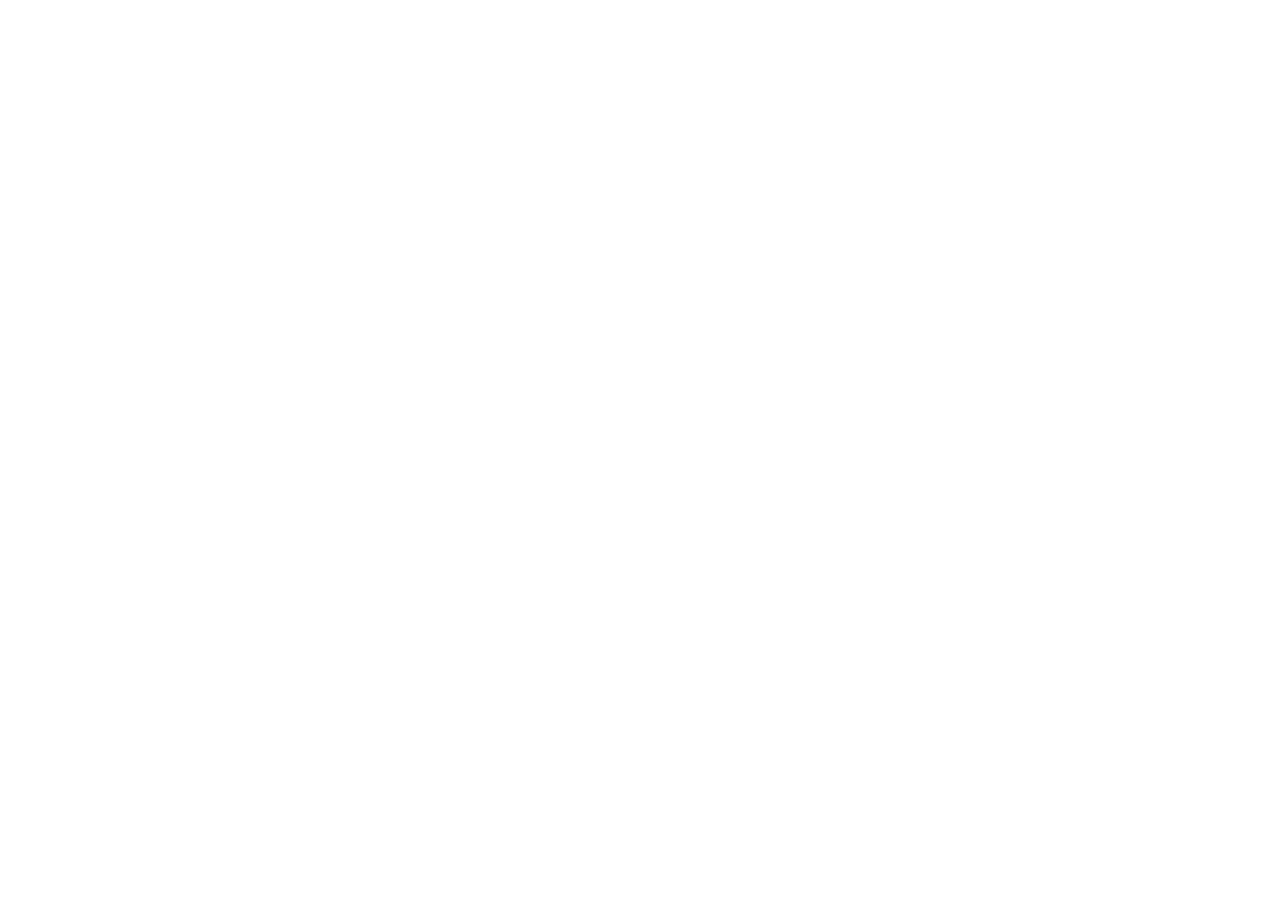
==== log_in_page.html @ dba49fe8 "Mobile First Main page" ====
<!DOCTYPE html>
<html lang="en">
<head>
    <meta charset="UTF-8">
    <meta http-equiv="X-UA-Compatible" content="IE=edge">
    <meta name="viewport" content="width=device-width, initial-scale=1.0">
    <link rel="stylesheet" href="/CSS/main.css" >
    <title> Log IN </title>
</head>

<body>

</body>

<script src="JS/mobile.js"> </script>

</html>
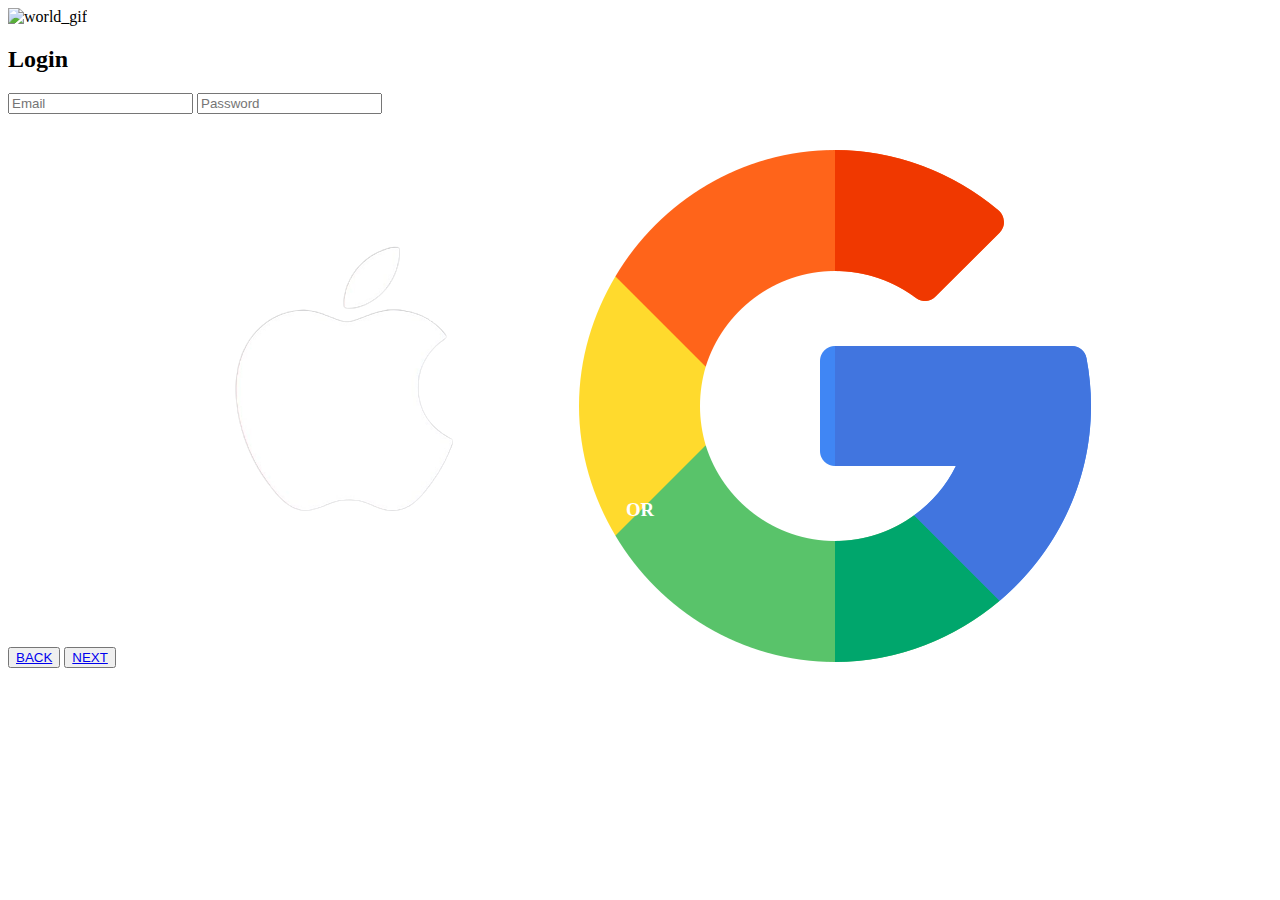
==== commit 81fcff54: "Second page done" ====
--- a/log_in_page.html
+++ b/log_in_page.html
@@ -4,12 +4,29 @@
     <meta charset="UTF-8">
     <meta http-equiv="X-UA-Compatible" content="IE=edge">
     <meta name="viewport" content="width=device-width, initial-scale=1.0">
-    <link rel="stylesheet" href="/CSS/main.css" >
+    <link rel="stylesheet" href="CSS//mobile_login_screen.css" >
     <title> Log IN </title>
 </head>
 
 <body>
+    <div id="box_container">
+            <img id="gif" src="Images/giphy.gif" alt="world_gif">
+            <div id="white_bar_01" > </div>
+            <div id="white_bar_02" > </div>
+            <h2 id="login_h2"> Login </h2>
 
+        <form action="#">
+                <input type="email" name="username" id="iusername" placeholder="Email"> 
+                <input type="password" name="Password" id="ipassword" placeholder="Password" required >
+        </form>
+
+        <button id="red_box"> <a href="/Login_Page/main.html" rel="prev" target="_self"> BACK </a> </button>
+        <button id="green_box"> <a href="#" rel="next" target="_self"> NEXT </a> </button>
+        <h3 style="position:absolute; color:white; font-family:var(--monserrant_main); top:480px; left:50%; translate:-50%;"> OR </h3>
+        <img id="apple-logo" src="Images/apple-icon.png" alt="apple logo">
+        <img id="google-logo" src="Images/google-icon.png" alt="google logo">
+
+    </div>    
 </body>
 
 <script src="JS/mobile.js"> </script>
--- a/CSS/mobile_login_screen.css
+++ b/CSS/mobile_login_screen.css
@@ -0,0 +1,46 @@
+@media only screen and (max-width:380px) { 
+
+    * { padding:0px; margin:0px; color:black; font-family:sans-serif;  }
+    
+:root 
+        {
+            --league_spartan_bold:'font-1';
+            --monserrant_main:'font-2';
+        }
+    
+@font-face { font-family:'font-1'; src: url(/Login_Page/fonts/league_spartan/LeagueSpartan-Bold.ttf) format('truetype'); }
+@font-face { font-family:'font-2'; src: url(/Login_Page/fonts/montserrant_classic/Montserrat-VariableFont_wght.ttf) format('truetype'); }
+
+    
+body { height:91vh; background-image:url(/Login_Page/Images/ocean.jpg); background-size:cover; background-repeat: no-repeat; }
+    
+div#box_container { position:absolute; top:50%; left:50%;  translate: -50% -50%; background-color: rgb(0, 0, 0, 0.470); height:37em; width:20em; border-radius:10px; }
+    
+div#white_bar_01 { border-top: 2.5px solid rgb(255, 255, 255); position:relative; top:492px; left:40px; width:80px;  }
+div#white_bar_02 { border-top: 2.5px solid rgb(255, 255, 255); position:relative; top:490px; left:205px; width:80px;  }
+
+img#gif { width:220px; position:absolute; top:20%; left:50%;  translate: -50% -50%; }
+img#apple-logo { width:70px; position:absolute; top:490px; left:45px; }
+img#google-logo { width:39px; position: absolute; top:510px; left:228px; }
+
+    
+#login_h2 { font-family: var(--league_spartan_bold); position: absolute; top:10.4em; left:0.9em; letter-spacing:1.6px; color:#dfe3e8; 
+                }
+
+input#iusername { position:absolute; top:48%; left:50%; translate: -50%; width:270px; height:40px; background-color:#dfe3e8; 
+                    border-radius:10px; border:1px solid transparent;  }
+
+input#ipassword { position:absolute; top:58%; left:50%; translate: -50%; width:270px; height: 40px; background-color:#dfe3e8;
+                    border-radius:10px; border:1px solid transparent;}
+
+input { font-size:17px; padding-left:10px;}
+
+::placeholder { font-family:sans-serif, Verdana, Geneva, Tahoma; font-weight: 700;  }
+
+button#red_box { width:130px; height: 30px; position:absolute; top:70%; left:86px; translate: -50% -50%; background-color:#FF1616; border-radius:8px; border:1px solid transparent; }
+button#green_box {  width:130px; height: 30px; position:absolute; top:70%; left:238px; translate: -50% -50%; background-color:#2C8F3B; border-radius:8px; border:1px solid transparent; } 
+
+button#red_box > a { text-decoration:none; color:#dfe3e8; font-family:var(--league_spartan_bold); font-size:16px; }
+button#green_box > a { text-decoration:none; color:#dfe3e8; font-family:var(--league_spartan_bold); font-size:16px; }
+
+}